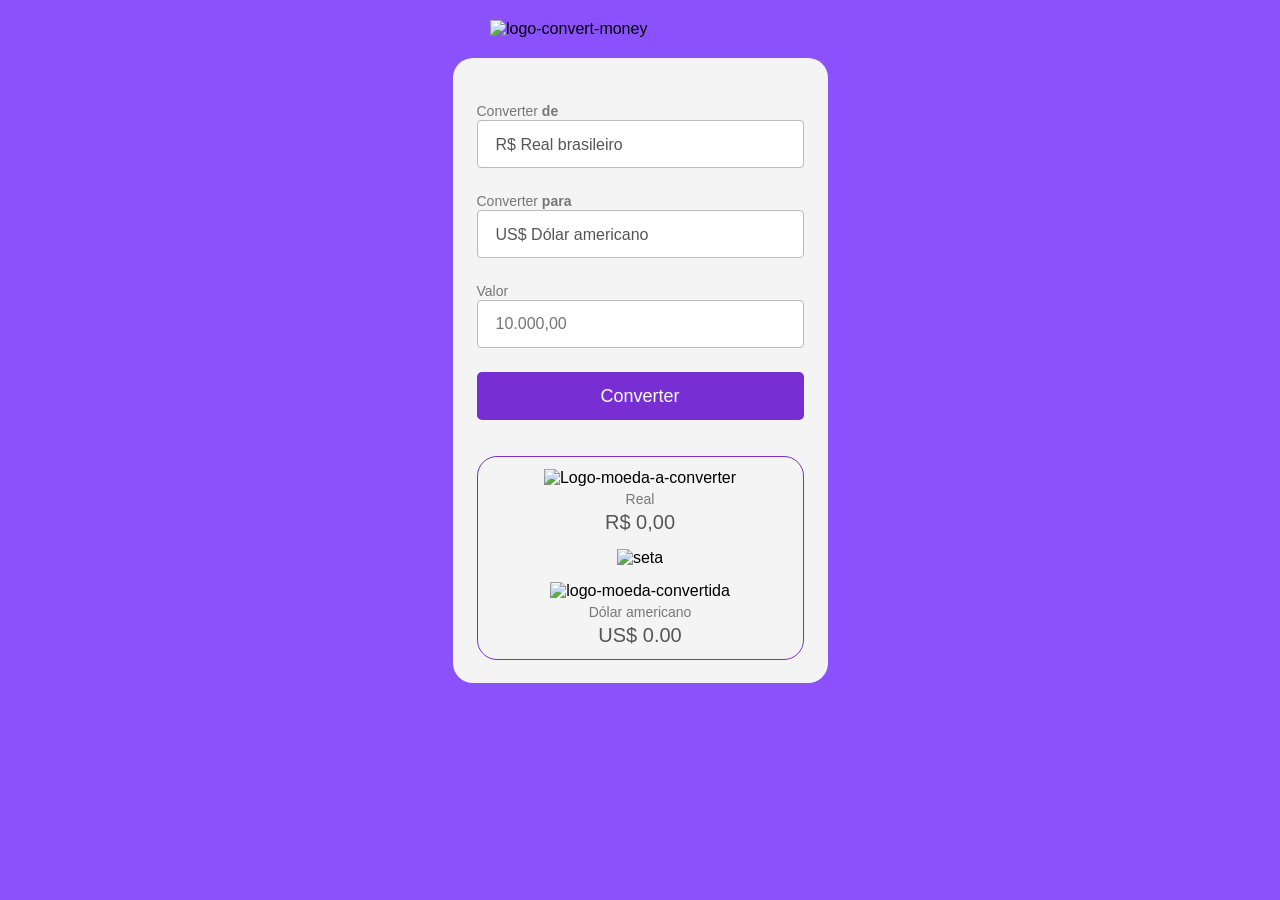
==== index.html @ 706c1a53 "Primeiro Projeto" ====
<!DOCTYPE html>
<html lang="pt-br">
<head>
    <meta charset="UTF-8">
    <meta name="viewport" content="width=device-width, initial-scale=1.0">
    <link rel="stylesheet" href="./style.css">
    <title>Convert Money</title>
</head>
<body>
    <img class="logo" src="./assets/logo.gif" alt="logo-convert-money" />
    <main>
      <label>
        Converter <b>de</b>
        <select>
          <option>R$ Real brasileiro</option>
        </select>
      </label>
      <label>
        Converter <b>para</b>
        <select class="currency-select">
          <option value="dolar">US$ Dólar americano</option>
          <option value="euro">€ Euro</option>
          <option value="libra">£ Libra</option>
          <option value="bitcoin">₿ Bitcoin</option>
        </select>
      </label>
      <label>
        Valor
        <input class="input-currency" placeholder="10.000,00" />
      </label>
      <button class="convert-button">Converter</button>
      <section>
        <div class="currency-box">
          <img src="./assets/brasil 2.png" alt="Logo-moeda-a-converter" />
          <p class="currency">Real</p>
          <p class="currency-value-to-convert">R$ 0,00</p>
        </div>
        <img class="arrow-img" src="./assets/Vector.png" alt="seta" />
        <div class="currency-box">
          <img class="currency-img"
            src="./assets/estados-unidos (1) 1.png"
            alt="logo-moeda-convertida"
          />
          <p class="currency" id="currency-name">Dólar americano</p>
          <p class="currency-value">US$ 0.00</p>
        </div>
      </section>
    </main>
</body>
<script src="./script.js"></script>
</html>
---- style.css ----
*{
    margin: 0;
    padding: 0;
    box-sizing: border-box;
    font-family: 'Roboto', sans-serif;
    outline: none;
}
body{
    background-color: #8a51fc;
}
.logo{
    width: 300px;
    display: block;
   margin: 20px auto;
}

main{
    width: 375px;
    background: #f4f4f4;
    border-radius: 20px;
    margin: 0 auto 40px;
    padding: 44px 24px 23px;
}
label{color: #777777;
font-weight: 400px;
font-size: 14px;
}
select, input{
    background-color: #ffffff;
    border: 1px solid #bbbbbb;
    border-radius: 4px;
    height: 48px;
    width: 100%;
    margin-bottom: 24px;
    appearance: none;
    padding-left: 18px;
    font-size: 16px;
    font-weight: 700px;
    color: #555555;
    cursor: pointer;
}
button{
    background: #772fd3;
    border-radius: 5px;
    width: 100%;
    border: none;
    height: 48px;
    color: #ffffff;
    font-size: 18px;
    font-weight: 700px;
}
button:hover{
opacity: 0.8;
    cursor: pointer;
}
button:active{
    opacity: 0.6;
}
section{
    border: 1px solid #772fd3;
border-radius: 20px;
margin-top: 36px;
padding: 12px;
display: flex;
flex-direction: column;
align-items: center;
}
.arrow-img{
    margin: 15px 0;
}
.currency-box{
    
display: flex;
flex-direction: column;
align-items: center;
gap: 4px;
}
.currency{
    color: #777777;
    font-size: 14px;
}
.currency-value, .currency-value-to-convert{
    color: #555555;
    font-weight: 700px;
    font-size: 20px;
}
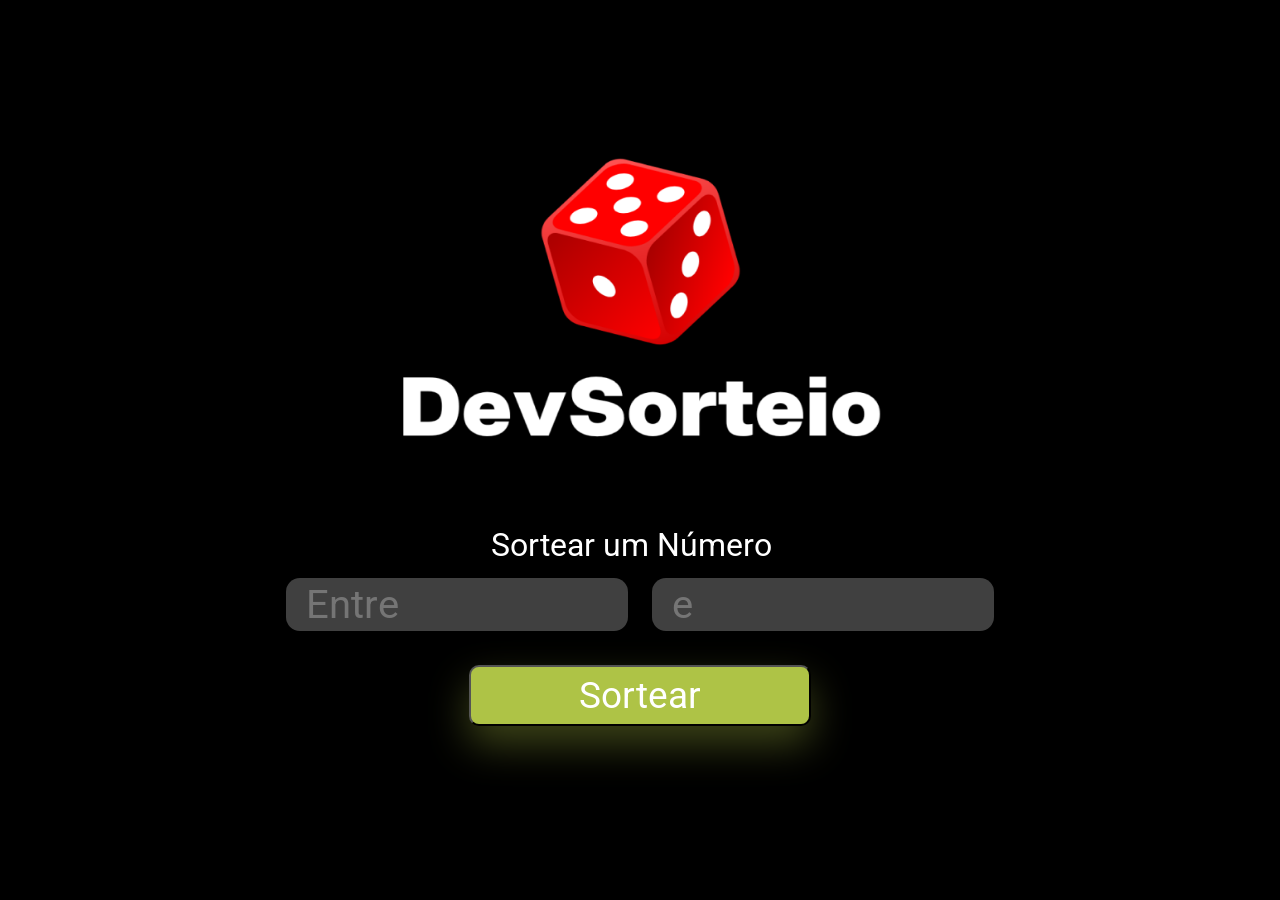
==== commit 60abe773: "sorteador" ====
--- a/index.html
+++ b/index.html
@@ -3,49 +3,18 @@
 <head>
     <meta charset="UTF-8">
     <meta name="viewport" content="width=device-width, initial-scale=1.0">
-    <link rel="stylesheet" href="./style.css">
-    <title>Convert Money</title>
+<link rel="stylesheet" href="/style.css">   
+<title>Sorteador Dev</title>
 </head>
 <body>
-    <img class="logo" src="./assets/logo.gif" alt="logo-convert-money" />
-    <main>
-      <label>
-        Converter <b>de</b>
-        <select>
-          <option>R$ Real brasileiro</option>
-        </select>
-      </label>
-      <label>
-        Converter <b>para</b>
-        <select class="currency-select">
-          <option value="dolar">US$ Dólar americano</option>
-          <option value="euro">€ Euro</option>
-          <option value="libra">£ Libra</option>
-          <option value="bitcoin">₿ Bitcoin</option>
-        </select>
-      </label>
-      <label>
-        Valor
-        <input class="input-currency" placeholder="10.000,00" />
-      </label>
-      <button class="convert-button">Converter</button>
-      <section>
-        <div class="currency-box">
-          <img src="./assets/brasil 2.png" alt="Logo-moeda-a-converter" />
-          <p class="currency">Real</p>
-          <p class="currency-value-to-convert">R$ 0,00</p>
-        </div>
-        <img class="arrow-img" src="./assets/Vector.png" alt="seta" />
-        <div class="currency-box">
-          <img class="currency-img"
-            src="./assets/estados-unidos (1) 1.png"
-            alt="logo-moeda-convertida"
-          />
-          <p class="currency" id="currency-name">Dólar americano</p>
-          <p class="currency-value">US$ 0.00</p>
-        </div>
-      </section>
-    </main>
+    <img src="./assets/sort 1.png" alt="imagem-site" class="logo">
+<h2>Sortear um Número</h2>
+<div>
+    <input placeholder="Entre" type="number" class="input-minimo">
+    <input placeholder="e" type="number" class="input-maximo">
+</div>
+<button onclick="generateNumber()">Sortear</button>
+<p id="result" class="result"></p>
 </body>
 <script src="./script.js"></script>
 </html>
--- a/style.css
+++ b/style.css
@@ -1,86 +1,88 @@
-*{
-    margin: 0;
-    padding: 0;
-    box-sizing: border-box;
-    font-family: 'Roboto', sans-serif;
-    outline: none;
+
+@import url('https://fonts.googleapis.com/css2?family=Roboto:ital,wght@0,100..900;1,100..900&display=swap');
+
+* {font-family: "Roboto", sans-serif; 
+margin: 0;
+padding: 0;
+outline: none;
+box-sizing: border-box;
 }
 body{
-    background-color: #8a51fc;
+    display: flex;
+    flex-direction: column;
+    align-items: center;
+    justify-content: center;
+    min-height: 100vh;
+    background-color: #000;
 }
 .logo{
-    width: 300px;
-    display: block;
-   margin: 20px auto;
+   
+    margin-bottom: 85px;
+    width: 483px;
+    height: 290px;
+    top: 156px;
+    left: 728px;
+    opacity: 1;
+}
+    h2{
+width: 299px;
+height: 20px;
+top: 656px;
+left: 870px;
+opacity: 1;
+font-family: Roboto;
+font-weight: 400;
+font-style: normal;
+font-size: 32px;
+line-height: 100%;
+letter-spacing: 0px;
+color: #FFFFFF;
+margin-bottom: 29px;
+}
+input{
+    background: rgba(255, 255, 255, 0.25);
+    border: rgba(255, 255, 255, 0.2);
+    color: #FFFFFF;
+    border-radius: 14px;
+    height: 53px;
+    width: 342px;
+    padding-left: 20px;
+    font-weight: 400px;
+    font-size: 40px;
+    top: 705px;
+    left: 647px;
+    line-height: 47px;
+    border-width: 1px;
+    font-family: Roboto;
+    opacity: 1;
+    }
+    .input-maximo{
+        margin-left: 20px;
+    }
+button{
+    width: 342px;
+    height: 61px;
+    margin-top: 34px;
+    font-size: 37px;
+    top: 858px;
+    left: 849px;
+    opacity: 1;
+    border-radius: 10px;
+    color: #FFFFFF;
+    background: #AEC346;
+    box-shadow: 0px 18px 40px 0px #AEC34659;
+    cursor: pointer;
+}
+button:hover{
+    opacity: 0.9;
+}
+button:active{
+  opacity: 0.8;
+
 }
 
-main{
-    width: 375px;
-    background: #f4f4f4;
-    border-radius: 20px;
-    margin: 0 auto 40px;
-    padding: 44px 24px 23px;
+.result{
+    margin-top: 20px;
+    font-size: 32px;
+    color: #fff;
 }
-label{color: #777777;
-font-weight: 400px;
-font-size: 14px;
-}
-select, input{
-    background-color: #ffffff;
-    border: 1px solid #bbbbbb;
-    border-radius: 4px;
-    height: 48px;
-    width: 100%;
-    margin-bottom: 24px;
-    appearance: none;
-    padding-left: 18px;
-    font-size: 16px;
-    font-weight: 700px;
-    color: #555555;
-    cursor: pointer;
-}
-button{
-    background: #772fd3;
-    border-radius: 5px;
-    width: 100%;
-    border: none;
-    height: 48px;
-    color: #ffffff;
-    font-size: 18px;
-    font-weight: 700px;
-}
-button:hover{
-opacity: 0.8;
-    cursor: pointer;
-}
-button:active{
-    opacity: 0.6;
-}
-section{
-    border: 1px solid #772fd3;
-border-radius: 20px;
-margin-top: 36px;
-padding: 12px;
-display: flex;
-flex-direction: column;
-align-items: center;
-}
-.arrow-img{
-    margin: 15px 0;
-}
-.currency-box{
-    
-display: flex;
-flex-direction: column;
-align-items: center;
-gap: 4px;
-}
-.currency{
-    color: #777777;
-    font-size: 14px;
-}
-.currency-value, .currency-value-to-convert{
-    color: #555555;
-    font-weight: 700px;
-    font-size: 20px;
-}
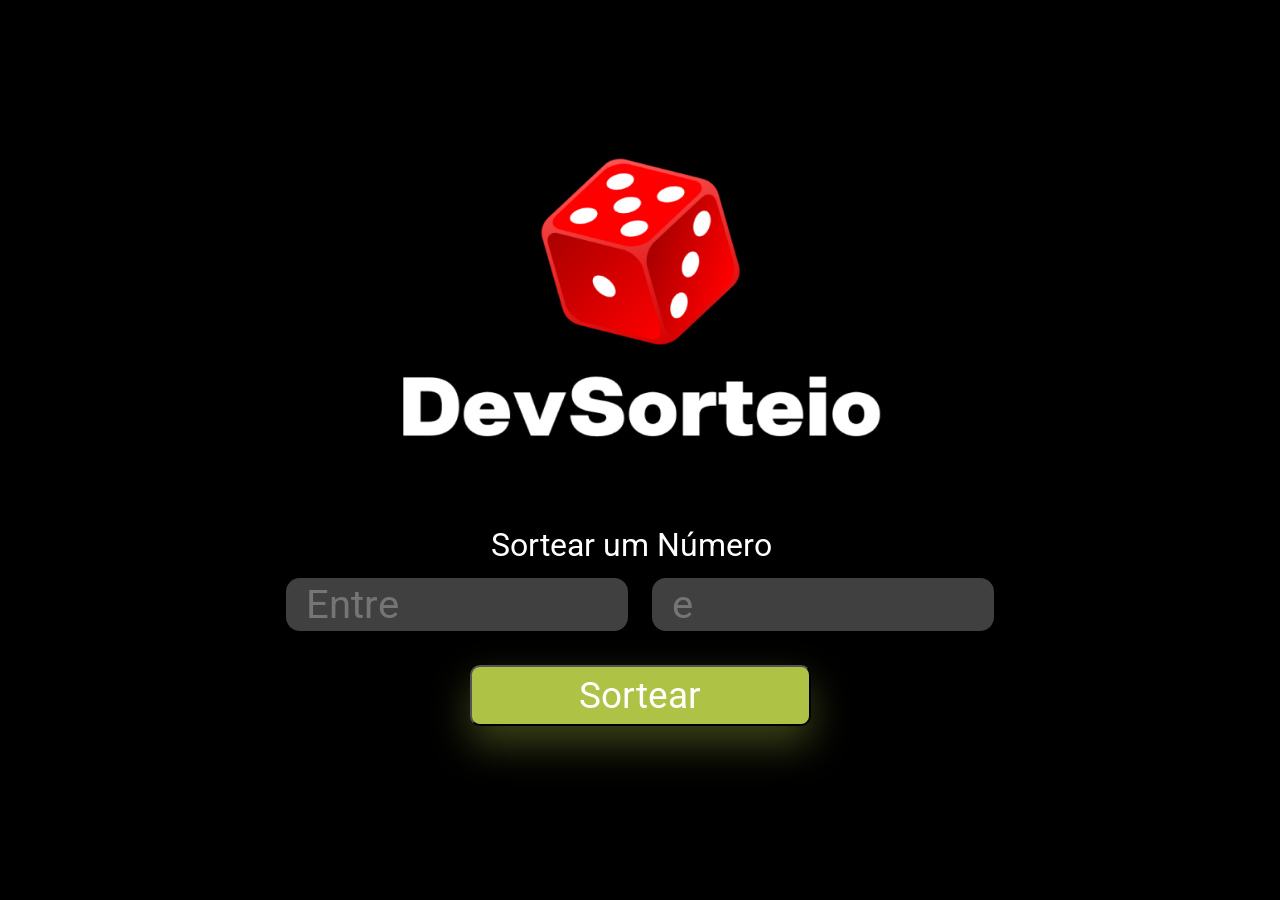
==== commit d7be0ac0: "sorteador" ====
--- a/index.html
+++ b/index.html
@@ -8,7 +8,7 @@
 </head>
 <body>
     <img src="./assets/sort 1.png" alt="imagem-site" class="logo">
-<h2>Sortear um Número</h2>
+<h2>Sortear um  Número</h2>
 <div>
     <input placeholder="Entre" type="number" class="input-minimo">
     <input placeholder="e" type="number" class="input-maximo">
--- a/style.css
+++ b/style.css
@@ -60,7 +60,7 @@
         margin-left: 20px;
     }
 button{
-    width: 342px;
+    width: 341px;
     height: 61px;
     margin-top: 34px;
     font-size: 37px;
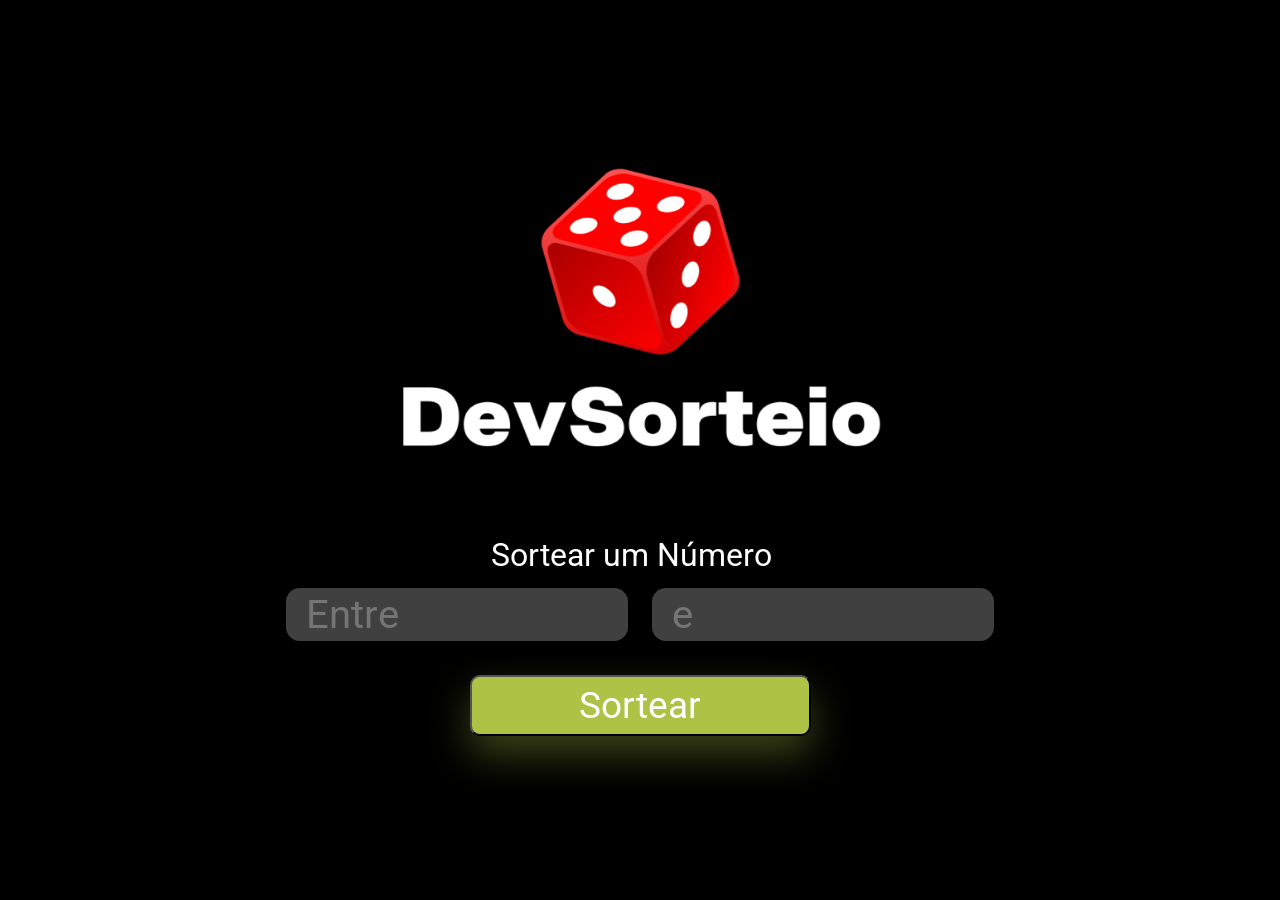
==== commit 2b7560a6: "atualizacao" ====
--- a/index.html
+++ b/index.html
@@ -3,7 +3,7 @@
 <head>
     <meta charset="UTF-8">
     <meta name="viewport" content="width=device-width, initial-scale=1.0">
-<link rel="stylesheet" href="/style.css">   
+<link rel="stylesheet" href="./style.css">>   
 <title>Sorteador Dev</title>
 </head>
 <body>
